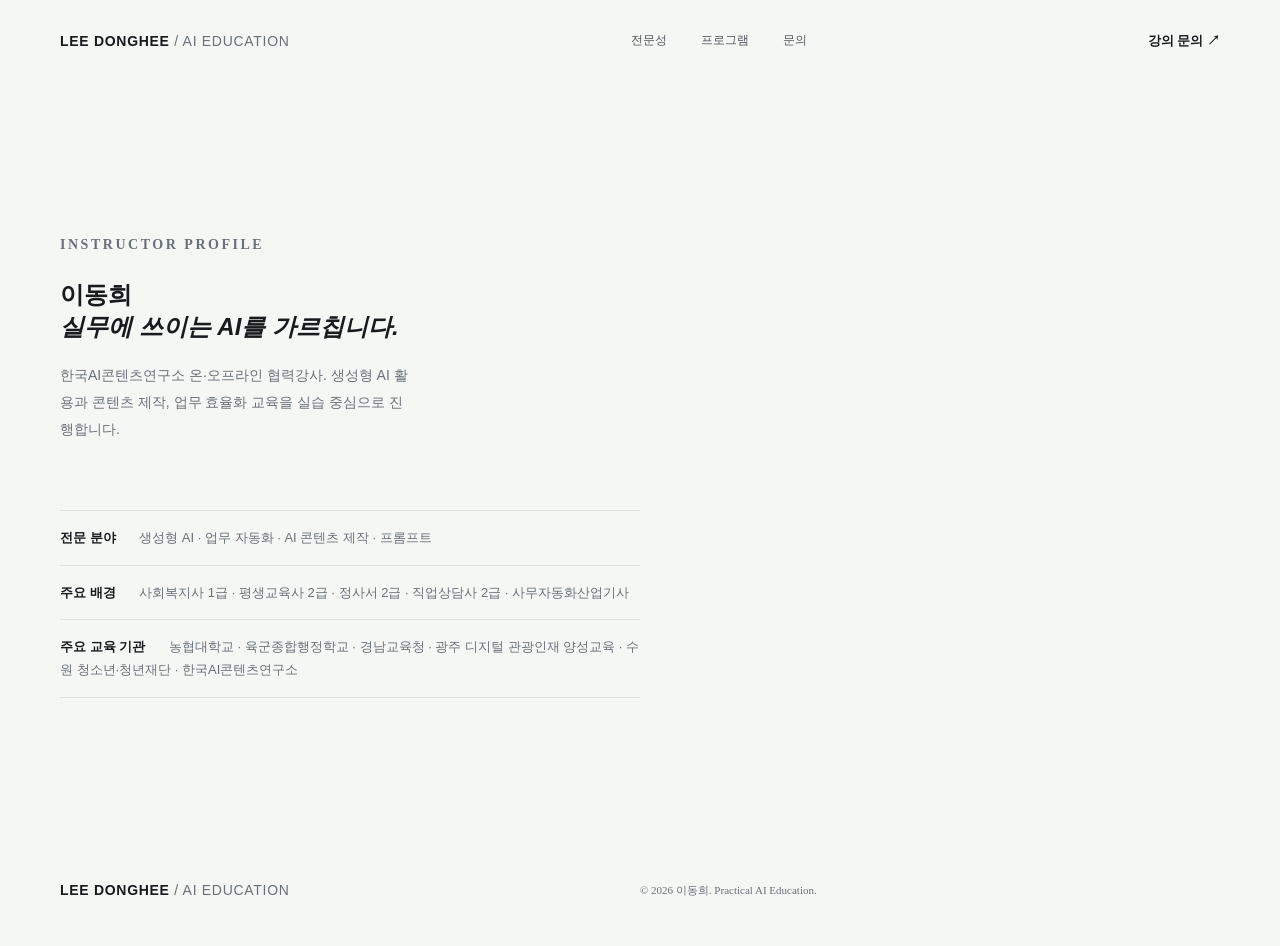
==== about/index.html @ f71481b1 "Expand GEO page structure and metadata" ====
<!doctype html><html lang="ko"><head><meta charset="UTF-8"><meta name="viewport" content="width=device-width,initial-scale=1"><title>강사 소개 | 이동희 ㅣ Practical AI Education</title><meta name="description" content="생성형 AI 실무교육 강사 이동희의 전문 분야, 교육 배경, 주요 자격과 출강 기관을 소개합니다."><link rel="canonical" href="https://rainyjayldh.vercel.app/about/"><meta property="og:title" content="강사 소개 | 이동희 ㅣ Practical AI Education"><meta property="og:description" content="생성형 AI 실무교육 강사 이동희의 전문성과 교육 배경"><meta property="og:url" content="https://rainyjayldh.vercel.app/about/"><meta property="og:type" content="profile"><script type="application/ld+json">{"@context":"https://schema.org","@type":"Person","name":"이동희","jobTitle":"생성형 AI 실무교육 강사","url":"https://rainyjayldh.vercel.app/about/","affiliation":{"@type":"Organization","name":"한국AI콘텐츠연구소","url":"https://hanconyeon.com/"},"knowsAbout":["생성형AI강의","업무자동화","AI콘텐츠제작","실시간피드백"],"sameAs":["https://blog.naver.com/rainyjay4s","https://www.youtube.com/@Rainyjay4s","https://www.instagram.com/Rainyjay4s/"]}</script><link rel="stylesheet" href="../styles.css"></head><body><header class="site-header"><a class="brand" href="../">LEE DONGHEE <span>/ AI EDUCATION</span></a><nav class="nav"><a href="../about/">전문성</a><a href="../programs/">프로그램</a><a href="../contact/">문의</a></nav><a class="header-cta" href="../contact/">강의 문의 ↗</a></header><main><section class="section shell"><div class="intro"><p class="eyebrow">INSTRUCTOR PROFILE</p><h1>이동희<br><em>실무에 쓰이는 AI를 가르칩니다.</em></h1><p>한국AI콘텐츠연구소 온·오프라인 협력강사. 생성형 AI 활용과 콘텐츠 제작, 업무 효율화 교육을 실습 중심으로 진행합니다.</p></div><div class="profile-lines"><p><b>전문 분야</b> 생성형 AI · 업무 자동화 · AI 콘텐츠 제작 · 프롬프트</p><p><b>주요 배경</b> 사회복지사 1급 · 평생교육사 2급 · 정사서 2급 · 직업상담사 2급 · 사무자동화산업기사</p><p><b>주요 교육 기관</b> 농협대학교 · 육군종합행정학교 · 경남교육청 · 광주 디지털 관광인재 양성교육 · 수원 청소년·청년재단 · 한국AI콘텐츠연구소</p></div></section></main><footer class="footer shell"><div class="brand">LEE DONGHEE <span>/ AI EDUCATION</span></div><p>© 2026 이동희. Practical AI Education.</p></footer></body></html>
---- styles.css ----
:root{--ink:#171b1d;--muted:#687178;--line:#dce2e2;--paper:#f5f7f5;--cream:#ebe9df;--lime:#d7f25e;--orange:#f36f4b;--blue:#dfedfa;--serif:Georgia,'Times New Roman',serif}*{box-sizing:border-box}html{scroll-behavior:smooth}body{margin:0;background:var(--paper);color:var(--ink);font-family:'Noto Sans KR',sans-serif}a{color:inherit;text-decoration:none}.shell{width:min(1160px,calc(100% - 64px));margin:auto}.section{padding:150px 0}.site-header{height:82px;border-bottom:1px solid transparent;display:flex;align-items:center;justify-content:space-between;padding:0 max(32px,calc((100vw - 1160px)/2));position:sticky;top:0;background:#f5f7f5e8;backdrop-filter:blur(16px);z-index:10;transition:border-color .3s,background .3s}.site-header.scrolled{border-color:var(--line);background:#f5f7f5f5}.brand{font:700 14px 'DM Sans',sans-serif;letter-spacing:.05em}.brand span{font-weight:400;color:var(--muted)}.nav{display:flex;gap:34px;font-size:12px;color:#4e565b}.nav a{transition:color .25s}.nav a:hover,.footer-links a:hover{color:var(--orange)}.header-cta{font-size:13px;font-weight:700}.menu-toggle{display:none;border:0;background:none;font:700 11px 'DM Sans'}.eyebrow{font:700 10px 'DM Sans';letter-spacing:.18em;color:var(--orange);margin:0 0 26px}.hero{min-height:760px;display:grid;grid-template-columns:1fr 1fr;align-items:center;gap:100px;padding-top:80px;padding-bottom:110px}.hero-copy{max-width:580px}.hero h1,.intro h2,.profile h2,.contact h2{font-size:clamp(42px,5.1vw,72px);line-height:1.08;letter-spacing:-.075em;margin:0}.hero h1 em,.intro h2 em,.profile h2 em,.contact h2 em{font-style:normal;color:var(--orange)}.lead{font-size:17px;line-height:1.9;color:var(--muted);margin:34px 0 32px}.actions{display:flex;align-items:center;gap:28px}.btn{display:inline-flex;padding:17px 23px;font-size:13px;font-weight:700;transition:transform .25s,background .25s,box-shadow .25s}.btn:hover{transform:translateY(-3px);box-shadow:0 10px 20px #171b1d1a}.dark{background:var(--ink);color:#fff}.dark:hover{background:#30383a}.light{background:var(--lime);color:var(--ink)}.under{font-size:13px;font-weight:700;border-bottom:1px solid var(--ink);padding-bottom:5px}.tags{display:flex;flex-wrap:wrap;gap:9px;margin-top:56px}.tags span{font:500 11px 'DM Sans';color:var(--muted);border:1px solid var(--line);padding:8px 11px;border-radius:30px}.hero-ui{position:relative;min-height:420px;display:grid;place-items:center}.mock{width:min(555px,100%);background:#fff;border:1px solid #cbd4d2;box-shadow:30px 30px 0 var(--lime);transform:rotate(-2deg);transition:transform .5s,box-shadow .5s}.hero-ui:hover .mock{transform:rotate(0deg) translateY(-5px);box-shadow:22px 22px 0 var(--lime)}.bar{height:44px;border-bottom:1px solid var(--line);display:flex;align-items:center;gap:6px;padding:0 18px;color:#8d9699;font:10px 'DM Sans'}.bar i{width:7px;height:7px;border-radius:50%;background:#c4ccca}.bar span{margin-left:14px}.workflow{display:grid;grid-template-columns:1fr 20px 1fr 20px 1fr;align-items:center;gap:7px;padding:58px 28px}.workflow div{background:var(--paper);padding:22px 14px;min-height:120px}.workflow .result{background:var(--blue)}.workflow small{font:700 10px 'DM Sans';color:var(--orange)}.workflow b{display:block;font-size:15px;line-height:1.45;margin-top:18px}.workflow em{font-style:normal;font-size:20px;color:var(--orange)}.mock footer{border-top:1px solid var(--line);padding:15px 22px;display:flex;justify-content:space-between;font:10px 'DM Sans';color:var(--muted)}.mock footer b{color:var(--orange)}.stamp{position:absolute;right:-7px;bottom:4px;background:var(--orange);color:#fff;width:100px;height:100px;border-radius:50%;display:grid;place-content:center;text-align:center;font:10px 'DM Sans';transform:rotate(12deg)}.stamp b{font-size:18px}.marquee{overflow:hidden;white-space:nowrap;background:var(--ink);color:var(--lime);font:700 11px 'DM Sans';letter-spacing:.15em;padding:17px}.section .intro{margin-bottom:68px}.split{display:flex;justify-content:space-between;align-items:end;gap:60px}.intro>p{max-width:350px;line-height:1.9;color:var(--muted);font-size:14px;margin:0 0 6px}.stats{display:grid;grid-template-columns:repeat(3,1fr);border-top:1px solid var(--ink);border-bottom:1px solid var(--ink)}.stats div{padding:32px 20px 34px 0;border-right:1px solid var(--line)}.stats div:not(:first-child){padding-left:28px}.stats div:last-child{border:0}.stats strong{font:700 61px 'DM Sans';letter-spacing:-.08em;color:var(--orange);display:block}.stats span{font-size:13px;color:var(--muted)}.source-note{text-align:right;font-size:10px;color:var(--muted)}.ref-grid{display:grid;grid-template-columns:1.2fr .8fr;gap:16px;margin-top:68px}.ref-grid>div{background:#fff;padding:36px}.credential{background:var(--blue)!important}.ref-grid label{font:700 10px 'DM Sans';letter-spacing:.15em;color:var(--orange)}.refs{display:grid;grid-template-columns:1fr 1fr;margin-top:26px}.refs span{border-top:1px solid var(--line);padding:14px 0;font-size:13px}.credential p{line-height:2;font-size:14px;margin:26px 0 0}.pale{background:var(--cream)}.pale .intro{max-width:720px}.three{display:grid;grid-template-columns:1.2fr 1fr 1fr;gap:0;border-top:1px solid var(--ink);border-bottom:1px solid var(--ink)}.three article{padding:30px 34px 34px 0;min-height:220px;border-right:1px solid var(--line)}.three article:not(:first-child){padding-left:34px}.three article:last-child{border:0}.three small{font:700 11px 'DM Sans';color:var(--orange)}.three h3{font-size:21px;margin:54px 0 14px;letter-spacing:-.04em}.three p,.programs p,.steps p,.timeline p,.process p{font-size:13px;line-height:1.9;color:var(--muted);margin:0}.three:after{content:'기존 교육의 이해에서 멈추지 않고, 문제를 직접 다루며 결과물을 완성하는 실습 중심 교육이 필요합니다.';grid-column:1/-1;border-top:1px solid var(--line);padding:28px 0 0;font-size:18px;line-height:1.6;letter-spacing:-.04em;max-width:700px}.cream{background:#e9e7dd}.case-grid{display:grid;grid-template-columns:repeat(2,1fr);gap:30px}.case{background:#fff;padding:36px;min-height:440px;transition:transform .35s,box-shadow .35s}.case:hover{transform:translateY(-5px);box-shadow:0 18px 35px #171b1d12}.case.dark{background:var(--ink);color:#fff}.case header{display:flex;justify-content:space-between;font:700 10px 'DM Sans';color:var(--orange);letter-spacing:.08em}.case.dark header{color:var(--lime)}.case h3{font-size:30px;letter-spacing:-.06em;margin:68px 0 36px}.case>div{display:grid;grid-template-columns:90px 1fr;gap:14px;border-top:1px solid var(--line);padding:16px 0}.case.dark>div{border-color:#384044}.case b{font:700 10px 'DM Sans';color:var(--orange);padding-top:4px}.case.dark b{color:var(--lime)}.case .after p{color:var(--ink);font-weight:600}.case.dark .after p{color:#fff}.lime{background:var(--lime)}.steps,.timeline,.process{display:grid;grid-template-columns:repeat(4,1fr);border-top:1px solid #adbd55}.steps>div,.timeline>div,.process>div{padding:27px 22px 10px 0;border-right:1px solid #adbd55}.steps>div:not(:first-child),.timeline>div:not(:first-child),.process>div:not(:first-child){padding-left:25px}.steps>div:last-child,.timeline>div:last-child,.process>div:last-child{border:0}.steps b,.timeline b,.process b{font:700 22px 'DM Sans'}.steps h3,.timeline h3,.process h3{font-size:18px;margin:43px 0 10px}.steps p{color:#505a42}.dark-bg{background:var(--ink);color:#fff}.dark-bg .intro>p{color:#aab1b2}.programs{display:grid;grid-template-columns:1.1fr 1fr .9fr;gap:0;border-top:1px solid #444c4f;border-bottom:1px solid #444c4f}.programs article{padding:34px 30px 36px 0;min-height:365px;display:flex;flex-direction:column;border-right:1px solid #444c4f}.programs article:not(:first-child){padding-left:30px}.programs article:last-child{border:0}.programs article:hover{background:#1e2426}.programs .featured{background:var(--orange);color:#fff;border-color:var(--orange);padding-right:30px}.programs .featured:hover{background:#f77d5c}.programs article>b{font-size:28px;margin-bottom:48px}.programs label{font:700 10px 'DM Sans';letter-spacing:.14em;color:var(--lime)}.programs h3{font-size:24px;letter-spacing:-.05em;margin:14px 0}.programs p{color:#c1c6c7}.programs .featured p,.programs .featured small{color:#fff}.programs small{margin-top:auto;color:#abb3b5;font-size:11px}.blue{background:var(--blue)}.timeline{border-color:#aec4d6}.timeline>div{border-color:#aec4d6;min-height:235px}.timeline h3{font-size:19px}.timeline small{display:block;margin-top:25px;font-weight:700;color:var(--ink)}.note{font-size:11px;color:var(--muted);margin:38px 0 0}.gallery{background:#fff}.gallery-grid{display:grid;grid-template-columns:2fr 1fr 1fr;grid-template-rows:210px 210px;gap:14px}.gallery-grid img{width:100%;height:100%;object-fit:cover;display:block;filter:saturate(.82);transition:transform .45s,filter .45s}.gallery-grid img:hover{transform:scale(1.018);filter:saturate(1)}.main-photo{grid-row:span 2}.profile{display:grid;grid-template-columns:390px 1fr;gap:110px;align-items:center}.profile-photo{background:var(--blue);height:510px;position:relative;text-align:center;overflow:hidden}.profile-photo img{height:100%;max-width:100%;object-fit:contain;position:relative;z-index:1}.profile-photo span{position:absolute;left:18px;right:18px;bottom:18px;z-index:2;text-align:left;padding:12px 14px;background:#fffffff0;font:10px 'DM Sans';color:#55636b;letter-spacing:.1em}.profile-photo span b{font-size:14px;color:var(--ink)}.profile h2{font-size:49px}.profile-lead{font-size:16px;line-height:1.9;color:var(--muted);max-width:520px;margin:32px 0}.profile-lines{border-top:1px solid var(--line);max-width:580px}.profile-lines p{border-bottom:1px solid var(--line);padding:15px 0;margin:0;font-size:13px;line-height:1.8;color:var(--muted)}.profile-lines b{color:var(--ink);margin-right:20px}.tools h2{color:#fff}.tool-grid{display:grid;grid-template-columns:repeat(6,1fr);gap:10px}.tool-grid span{border:1px solid #444c4f;padding:19px 10px;text-align:center;font:600 13px 'DM Sans';color:#d5dddb}.process{border-color:var(--line)}.process>div{border-color:var(--line)}.process h3{margin-top:50px}.process b{font-size:14px;color:var(--orange)}.white{background:#fff}.faq{max-width:850px;margin-left:auto}.faq details{border-top:1px solid var(--line);padding:24px 0}.faq details:last-child{border-bottom:1px solid var(--line)}.faq summary{cursor:pointer;font-size:16px;font-weight:600;list-style:none;display:flex;justify-content:space-between}.faq summary:after{content:'+';font:400 23px 'DM Sans';color:var(--orange)}.faq details[open] summary:after{content:'−'}.faq p{font-size:14px;line-height:1.8;color:var(--muted);max-width:650px}.contact{background:var(--orange);padding:140px 0}.contact-inner{display:flex;justify-content:space-between;gap:50px;align-items:end}.contact h2{color:#fff}.contact h2 em{color:var(--lime)}.contact-inner>div:first-child>p:last-child{color:#fff;line-height:1.8;font-size:14px;margin:25px 0 0}.contact-actions{display:flex;flex-direction:column;align-items:flex-start;gap:9px;min-width:260px;color:#fff;font-size:13px}.phone{font:700 25px 'DM Sans';margin-top:20px}.footer{padding:34px 0 48px;display:grid;grid-template-columns:1fr 1fr auto;align-items:end;gap:20px}.footer-links{display:flex;gap:22px;font-size:12px;color:var(--muted)}.footer p{font:11px 'DM Sans';color:var(--muted);margin:0}.reveal{opacity:0;transform:translateY(24px);transition:opacity .75s ease,transform .75s ease}.reveal.visible{opacity:1;transform:none}.delay1{transition-delay:.1s}.delay2{transition-delay:.2s}.delay3{transition-delay:.3s}@media(max-width:800px){.shell{width:min(100% - 32px,600px)}.site-header{height:68px;padding:0 16px}.nav{display:none}.menu-toggle{display:block;margin-left:auto;margin-right:18px}.hero{grid-template-columns:1fr;gap:24px;padding-top:66px;min-height:auto}.hero h1{font-size:46px}.hero-ui{min-height:340px}.mock{box-shadow:15px 15px 0 var(--lime)}.workflow{padding:32px 12px;gap:4px}.workflow div{padding:15px 8px;min-height:105px}.workflow b{font-size:11px;margin-top:12px}.workflow em{font-size:14px}.stamp{right:0}.section{padding:88px 0}.split,.contact-inner{display:block}.intro>p{margin-top:25px}.stats{grid-template-columns:1fr 1fr}.stats div:nth-child(2){border-right:0}.stats div:last-child{grid-column:span 2;border-top:1px solid var(--line);padding-left:0}.stats strong{font-size:51px}.ref-grid,.three,.case-grid,.programs,.profile{grid-template-columns:1fr}.refs{grid-template-columns:1fr 1fr}.three{border-bottom:0}.three article,.three article:not(:first-child){padding:24px 0;border-right:0;border-bottom:1px solid var(--line);min-height:auto}.three h3{margin:30px 0 10px}.three:after{font-size:16px}.case{min-height:auto}.steps,.timeline,.process{grid-template-columns:1fr 1fr}.steps>div,.steps>div:not(:first-child),.timeline>div,.timeline>div:not(:first-child),.process>div,.process>div:not(:first-child){padding:20px 10px 25px 0;border-right:0;border-bottom:1px solid #adbd55}.gallery-grid{grid-template-columns:1fr 1fr;grid-template-rows:220px 150px 150px}.main-photo{grid-row:auto;grid-column:span 2}.profile{gap:45px}.profile-photo{height:430px}.profile h2{font-size:41px}.tool-grid{grid-template-columns:repeat(2,1fr)}.footer{grid-template-columns:1fr}.footer-links{order:3}.footer p{order:2}.hero-actions{gap:18px}.tags{margin-top:38px}.faq{margin-left:0}.contact{padding:92px 0}.contact-actions{margin-top:35px}.contact h2{font-size:44px}}
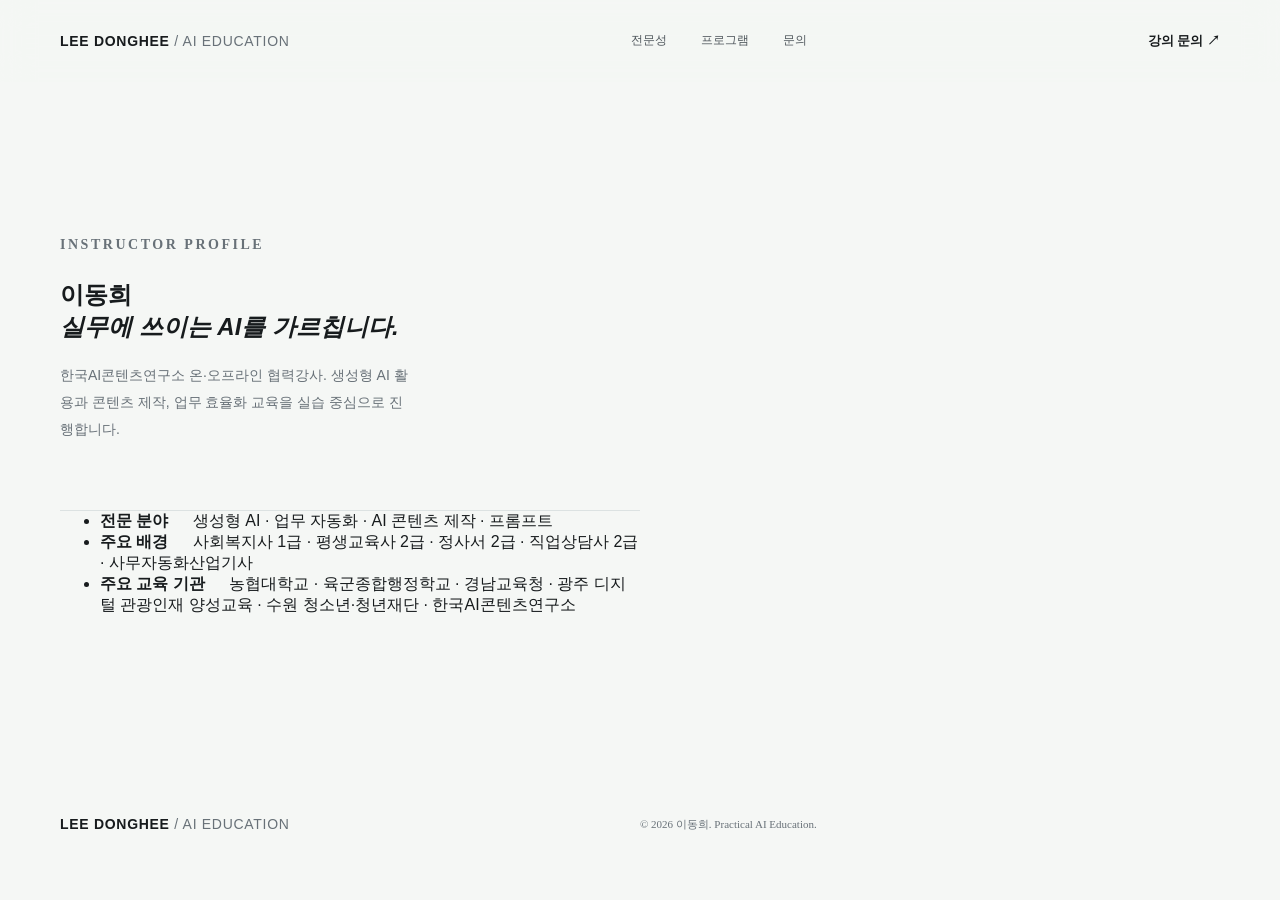
==== commit a3bca2e5: "Improve structured content lists" ====
--- a/about/index.html
+++ b/about/index.html
@@ -1 +1,3 @@
-<!doctype html><html lang="ko"><head><meta charset="UTF-8"><meta name="viewport" content="width=device-width,initial-scale=1"><title>강사 소개 | 이동희 ㅣ Practical AI Education</title><meta name="description" content="생성형 AI 실무교육 강사 이동희의 전문 분야, 교육 배경, 주요 자격과 출강 기관을 소개합니다."><link rel="canonical" href="https://rainyjayldh.vercel.app/about/"><meta property="og:title" content="강사 소개 | 이동희 ㅣ Practical AI Education"><meta property="og:description" content="생성형 AI 실무교육 강사 이동희의 전문성과 교육 배경"><meta property="og:url" content="https://rainyjayldh.vercel.app/about/"><meta property="og:type" content="profile"><script type="application/ld+json">{"@context":"https://schema.org","@type":"Person","name":"이동희","jobTitle":"생성형 AI 실무교육 강사","url":"https://rainyjayldh.vercel.app/about/","affiliation":{"@type":"Organization","name":"한국AI콘텐츠연구소","url":"https://hanconyeon.com/"},"knowsAbout":["생성형AI강의","업무자동화","AI콘텐츠제작","실시간피드백"],"sameAs":["https://blog.naver.com/rainyjay4s","https://www.youtube.com/@Rainyjay4s","https://www.instagram.com/Rainyjay4s/"]}</script><link rel="stylesheet" href="../styles.css"></head><body><header class="site-header"><a class="brand" href="../">LEE DONGHEE <span>/ AI EDUCATION</span></a><nav class="nav"><a href="../about/">전문성</a><a href="../programs/">프로그램</a><a href="../contact/">문의</a></nav><a class="header-cta" href="../contact/">강의 문의 ↗</a></header><main><section class="section shell"><div class="intro"><p class="eyebrow">INSTRUCTOR PROFILE</p><h1>이동희<br><em>실무에 쓰이는 AI를 가르칩니다.</em></h1><p>한국AI콘텐츠연구소 온·오프라인 협력강사. 생성형 AI 활용과 콘텐츠 제작, 업무 효율화 교육을 실습 중심으로 진행합니다.</p></div><div class="profile-lines"><p><b>전문 분야</b> 생성형 AI · 업무 자동화 · AI 콘텐츠 제작 · 프롬프트</p><p><b>주요 배경</b> 사회복지사 1급 · 평생교육사 2급 · 정사서 2급 · 직업상담사 2급 · 사무자동화산업기사</p><p><b>주요 교육 기관</b> 농협대학교 · 육군종합행정학교 · 경남교육청 · 광주 디지털 관광인재 양성교육 · 수원 청소년·청년재단 · 한국AI콘텐츠연구소</p></div></section></main><footer class="footer shell"><div class="brand">LEE DONGHEE <span>/ AI EDUCATION</span></div><p>© 2026 이동희. Practical AI Education.</p></footer></body></html>
+<!doctype html><html lang="ko"><head><meta charset="UTF-8"><meta name="viewport" content="width=device-width,initial-scale=1"><title>강사 소개 | 이동희 ㅣ Practical AI Education</title><meta name="description" content="생성형 AI 실무교육 강사 이동희의 전문 분야, 교육 배경, 주요 자격과 출강 기관을 소개합니다."><link rel="canonical" href="https://rainyjayldh.vercel.app/about/"><meta property="og:title" content="강사 소개 | 이동희 ㅣ Practical AI Education"><meta property="og:description" content="생성형 AI 실무교육 강사 이동희의 전문성과 교육 배경"><meta property="og:url" content="https://rainyjayldh.vercel.app/about/"><meta property="og:type" content="profile"><script type="application/ld+json">{"@context":"https://schema.org","@type":"Person","name":"이동희","jobTitle":"생성형 AI 실무교육 강사","url":"https://rainyjayldh.vercel.app/about/","affiliation":{"@type":"Organization","name":"한국AI콘텐츠연구소","url":"https://hanconyeon.com/"},"knowsAbout":["생성형AI강의","업무자동화","AI콘텐츠제작","실시간피드백"],"sameAs":["https://blog.naver.com/rainyjay4s","https://www.youtube.com/@Rainyjay4s","https://www.instagram.com/Rainyjay4s/"]}</script><link rel="stylesheet" href="../styles.css"></head><body><header class="site-header"><a class="brand" href="../">LEE DONGHEE <span>/ AI EDUCATION</span></a><nav class="nav"><a href="../about/">전문성</a><a href="../programs/">프로그램</a><a href="../contact/">문의</a></nav><a class="header-cta" href="../contact/">강의 문의 ↗</a></header><main><section class="section shell"><div class="intro"><p class="eyebrow">INSTRUCTOR PROFILE</p><h1>이동희<br><em>실무에 쓰이는 AI를 가르칩니다.</em></h1><p>한국AI콘텐츠연구소 온·오프라인 협력강사. 생성형 AI 활용과 콘텐츠 제작, 업무 효율화 교육을 실습 중심으로 진행합니다.</p></div><ul class="profile-lines"><li><b>전문 분야</b> 생성형 AI · 업무 자동화 · AI 콘텐츠 제작 · 프롬프트</li><li><b>주요 배경</b> 사회복지사 1급 · 평생교육사 2급 · 정사서 2급 · 직업상담사 2급 · 사무자동화산업기사</li><li><b>주요 교육 기관</b> 농협대학교 · 육군종합행정학교 · 경남교육청 · 광주 디지털 관광인재 양성교육 · 수원 청소년·청년재단 · 한국AI콘텐츠연구소</li></ul></section></main><footer class="footer shell"><div class="brand">LEE DONGHEE <span>/ AI EDUCATION</span></div><p>© 2026 이동희. Practical AI Education.</p></footer></body></html>
+
+
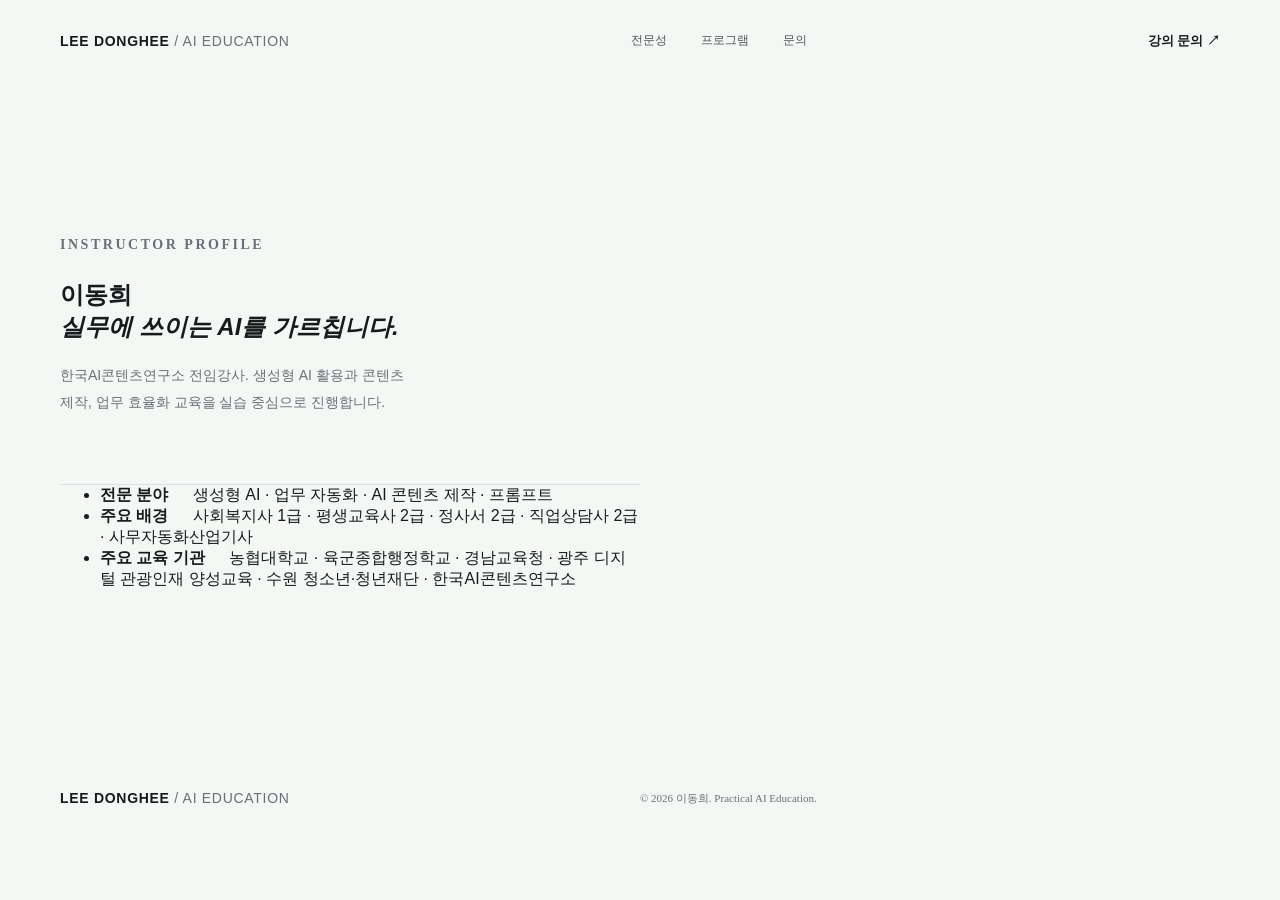
==== commit 70490f24: "Clarify instructor identity and contact markup" ====
--- a/about/index.html
+++ b/about/index.html
@@ -1,3 +1,5 @@
-<!doctype html><html lang="ko"><head><meta charset="UTF-8"><meta name="viewport" content="width=device-width,initial-scale=1"><title>강사 소개 | 이동희 ㅣ Practical AI Education</title><meta name="description" content="생성형 AI 실무교육 강사 이동희의 전문 분야, 교육 배경, 주요 자격과 출강 기관을 소개합니다."><link rel="canonical" href="https://rainyjayldh.vercel.app/about/"><meta property="og:title" content="강사 소개 | 이동희 ㅣ Practical AI Education"><meta property="og:description" content="생성형 AI 실무교육 강사 이동희의 전문성과 교육 배경"><meta property="og:url" content="https://rainyjayldh.vercel.app/about/"><meta property="og:type" content="profile"><script type="application/ld+json">{"@context":"https://schema.org","@type":"Person","name":"이동희","jobTitle":"생성형 AI 실무교육 강사","url":"https://rainyjayldh.vercel.app/about/","affiliation":{"@type":"Organization","name":"한국AI콘텐츠연구소","url":"https://hanconyeon.com/"},"knowsAbout":["생성형AI강의","업무자동화","AI콘텐츠제작","실시간피드백"],"sameAs":["https://blog.naver.com/rainyjay4s","https://www.youtube.com/@Rainyjay4s","https://www.instagram.com/Rainyjay4s/"]}</script><link rel="stylesheet" href="../styles.css"></head><body><header class="site-header"><a class="brand" href="../">LEE DONGHEE <span>/ AI EDUCATION</span></a><nav class="nav"><a href="../about/">전문성</a><a href="../programs/">프로그램</a><a href="../contact/">문의</a></nav><a class="header-cta" href="../contact/">강의 문의 ↗</a></header><main><section class="section shell"><div class="intro"><p class="eyebrow">INSTRUCTOR PROFILE</p><h1>이동희<br><em>실무에 쓰이는 AI를 가르칩니다.</em></h1><p>한국AI콘텐츠연구소 온·오프라인 협력강사. 생성형 AI 활용과 콘텐츠 제작, 업무 효율화 교육을 실습 중심으로 진행합니다.</p></div><ul class="profile-lines"><li><b>전문 분야</b> 생성형 AI · 업무 자동화 · AI 콘텐츠 제작 · 프롬프트</li><li><b>주요 배경</b> 사회복지사 1급 · 평생교육사 2급 · 정사서 2급 · 직업상담사 2급 · 사무자동화산업기사</li><li><b>주요 교육 기관</b> 농협대학교 · 육군종합행정학교 · 경남교육청 · 광주 디지털 관광인재 양성교육 · 수원 청소년·청년재단 · 한국AI콘텐츠연구소</li></ul></section></main><footer class="footer shell"><div class="brand">LEE DONGHEE <span>/ AI EDUCATION</span></div><p>© 2026 이동희. Practical AI Education.</p></footer></body></html>
+<!doctype html><html lang="ko"><head><meta charset="UTF-8"><meta name="viewport" content="width=device-width,initial-scale=1"><title>강사 소개 | 이동희 ㅣ Practical AI Education</title><meta name="description" content="생성형 AI 실무교육 강사 이동희의 전문 분야, 교육 배경, 주요 자격과 출강 기관을 소개합니다."><link rel="canonical" href="https://rainyjayldh.vercel.app/about/"><meta property="og:title" content="강사 소개 | 이동희 ㅣ Practical AI Education"><meta property="og:description" content="생성형 AI 실무교육 강사 이동희의 전문성과 교육 배경"><meta property="og:url" content="https://rainyjayldh.vercel.app/about/"><meta property="og:type" content="profile"><script type="application/ld+json">{"@context":"https://schema.org","@type":"Person","name":"이동희","jobTitle":"전임강사","url":"https://rainyjayldh.vercel.app/about/","affiliation":{"@type":"Organization","name":"한국AI콘텐츠연구소","url":"https://hanconyeon.com/"},"knowsAbout":["생성형AI강의","업무자동화","AI콘텐츠제작","실시간피드백"],"sameAs":["https://blog.naver.com/rainyjay4s","https://www.youtube.com/@Rainyjay4s","https://www.instagram.com/Rainyjay4s/"]}</script><link rel="stylesheet" href="../styles.css"></head><body><header class="site-header"><a class="brand" href="../">LEE DONGHEE <span>/ AI EDUCATION</span></a><nav class="nav"><a href="../about/">전문성</a><a href="../programs/">프로그램</a><a href="../contact/">문의</a></nav><a class="header-cta" href="../contact/">강의 문의 ↗</a></header><main><section class="section shell"><div class="intro"><p class="eyebrow">INSTRUCTOR PROFILE</p><h1><span itemprop="name">이동희</span><br><em>실무에 쓰이는 AI를 가르칩니다.</em></h1><p>한국AI콘텐츠연구소 전임강사. 생성형 AI 활용과 콘텐츠 제작, 업무 효율화 교육을 실습 중심으로 진행합니다.</p></div><ul class="profile-lines"><li><b>전문 분야</b> 생성형 AI · 업무 자동화 · AI 콘텐츠 제작 · 프롬프트</li><li><b>주요 배경</b> 사회복지사 1급 · 평생교육사 2급 · 정사서 2급 · 직업상담사 2급 · 사무자동화산업기사</li><li><b>주요 교육 기관</b> 농협대학교 · 육군종합행정학교 · 경남교육청 · 광주 디지털 관광인재 양성교육 · 수원 청소년·청년재단 · 한국AI콘텐츠연구소</li></ul></section></main><footer class="footer shell"><div class="brand">LEE DONGHEE <span>/ AI EDUCATION</span></div><p>© 2026 이동희. Practical AI Education.</p></footer></body></html>
 
 
+
+
